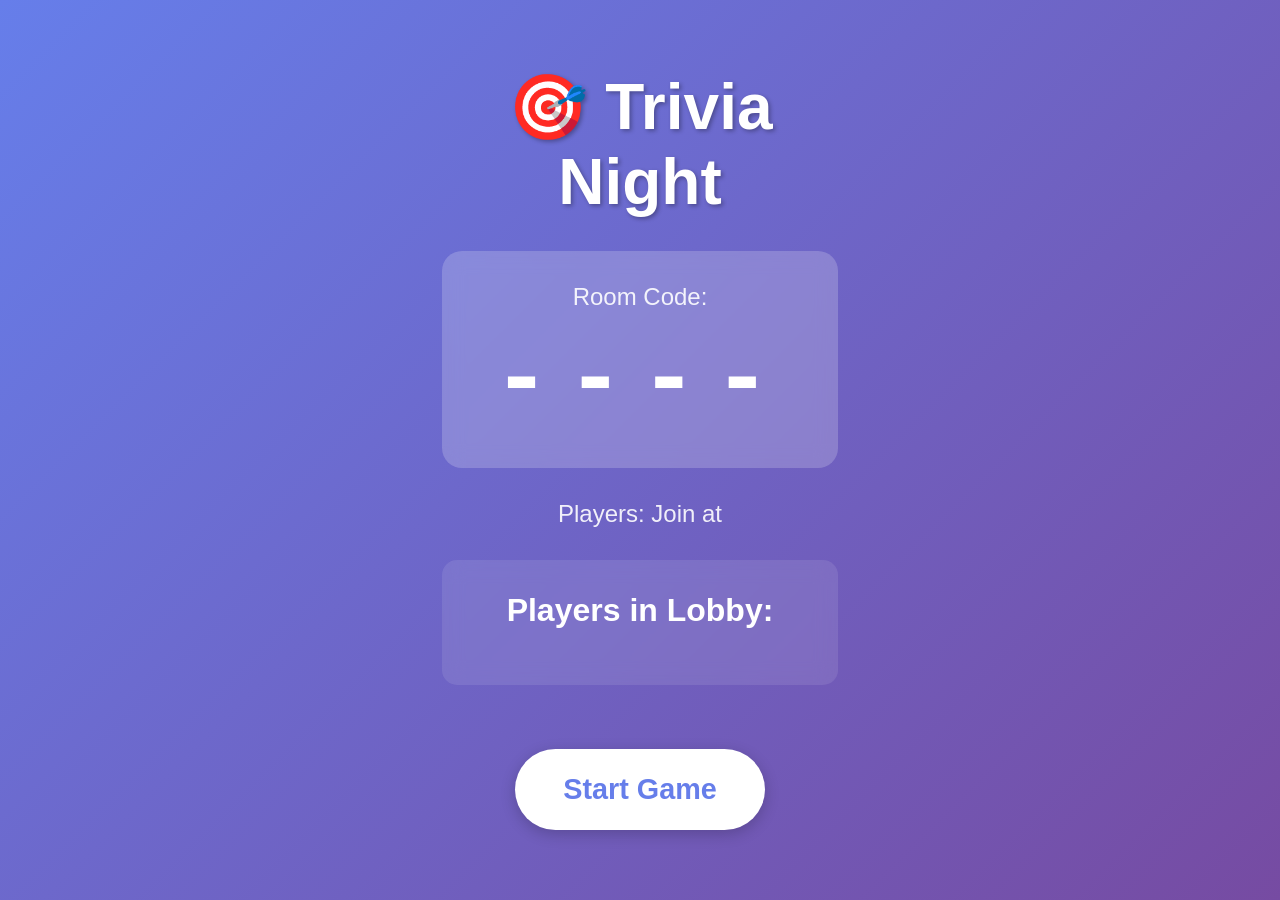
==== static/index.html @ 88dd0bcc "Add Jackbox-style trivia game with LLM judging Created a complete multiplayer trivia game with the f" ====
<!DOCTYPE html>
<html lang="en">
<head>
    <meta charset="UTF-8">
    <meta name="viewport" content="width=device-width, initial-scale=1.0">
    <title>Trivia Night - Host Display</title>
    <link rel="stylesheet" href="/static/css/host.css">
</head>
<body>
    <div id="app">
        <!-- Lobby Screen -->
        <div id="lobby-screen" class="screen">
            <div class="container">
                <h1 class="game-title">🎯 Trivia Night</h1>
                <div id="room-code-display" class="room-code">
                    <div class="label">Room Code:</div>
                    <div id="room-code" class="code">----</div>
                </div>
                <div class="instruction">
                    Players: Join at <strong id="join-url"></strong>
                </div>
                <div id="players-waiting" class="players-list">
                    <h2>Players in Lobby:</h2>
                    <div id="lobby-players"></div>
                </div>
                <button id="start-game-btn" class="btn btn-primary">Start Game</button>
            </div>
        </div>

        <!-- Question Display Screen -->
        <div id="question-screen" class="screen hidden">
            <div class="container">
                <div class="question-header">
                    <span id="question-number" class="question-number"></span>
                    <span id="question-category" class="category"></span>
                </div>
                <div id="question-text" class="question-text"></div>
                <button id="start-answering-btn" class="btn btn-primary">Start Answering!</button>
            </div>
        </div>

        <!-- Answering Screen -->
        <div id="answering-screen" class="screen hidden">
            <div class="container">
                <div class="question-header">
                    <span id="answering-question-number" class="question-number"></span>
                </div>
                <div id="answering-question-text" class="question-text-small"></div>
                <h2>Players Answering...</h2>
                <div id="answering-status" class="answering-status"></div>
                <button id="judge-answers-btn" class="btn btn-primary">Judge Answers</button>
            </div>
        </div>

        <!-- Judging Screen -->
        <div id="judging-screen" class="screen hidden">
            <div class="container">
                <h2>⚖️ Judging Answers...</h2>
                <div class="loading-spinner"></div>
            </div>
        </div>

        <!-- Results Screen -->
        <div id="results-screen" class="screen hidden">
            <div class="container">
                <div class="correct-answer">
                    <div class="label">Correct Answer:</div>
                    <div id="correct-answer-text" class="answer"></div>
                </div>
                <div id="judgements" class="judgements"></div>
                <button id="next-question-btn" class="btn btn-primary">Next Question</button>
            </div>
        </div>

        <!-- Final Scores Screen -->
        <div id="final-screen" class="screen hidden">
            <div class="container">
                <h1 class="game-title">🏆 Final Scores</h1>
                <div id="final-scores" class="final-scores"></div>
                <button id="new-game-btn" class="btn btn-primary">New Game</button>
            </div>
        </div>
    </div>

    <script src="/static/js/host.js"></script>
</body>
</html>
---- static/css/host.css ----
* {
    margin: 0;
    padding: 0;
    box-sizing: border-box;
}

body {
    font-family: 'Segoe UI', Tahoma, Geneva, Verdana, sans-serif;
    background: linear-gradient(135deg, #667eea 0%, #764ba2 100%);
    color: #fff;
    min-height: 100vh;
    display: flex;
    align-items: center;
    justify-content: center;
}

.container {
    max-width: 1200px;
    width: 90%;
    margin: 0 auto;
    padding: 2rem;
    text-align: center;
}

.screen {
    min-height: 100vh;
    display: flex;
    align-items: center;
    justify-content: center;
}

.screen.hidden {
    display: none;
}

.game-title {
    font-size: 4rem;
    margin-bottom: 2rem;
    text-shadow: 2px 2px 4px rgba(0, 0, 0, 0.3);
}

.room-code {
    background: rgba(255, 255, 255, 0.2);
    backdrop-filter: blur(10px);
    border-radius: 20px;
    padding: 2rem;
    margin: 2rem 0;
}

.room-code .label {
    font-size: 1.5rem;
    margin-bottom: 1rem;
    opacity: 0.9;
}

.room-code .code {
    font-size: 6rem;
    font-weight: bold;
    letter-spacing: 1rem;
    font-family: 'Courier New', monospace;
}

.instruction {
    font-size: 1.5rem;
    margin: 2rem 0;
    opacity: 0.9;
}

.players-list {
    background: rgba(255, 255, 255, 0.1);
    backdrop-filter: blur(10px);
    border-radius: 15px;
    padding: 2rem;
    margin: 2rem 0;
}

.players-list h2 {
    margin-bottom: 1.5rem;
    font-size: 2rem;
}

#lobby-players {
    display: grid;
    grid-template-columns: repeat(auto-fill, minmax(200px, 1fr));
    gap: 1rem;
    margin-top: 1rem;
}

.player-card {
    background: rgba(255, 255, 255, 0.2);
    padding: 1rem;
    border-radius: 10px;
    font-size: 1.3rem;
    font-weight: bold;
}

.btn {
    font-size: 1.8rem;
    padding: 1.5rem 3rem;
    border: none;
    border-radius: 50px;
    cursor: pointer;
    font-weight: bold;
    transition: all 0.3s ease;
    margin-top: 2rem;
}

.btn-primary {
    background: #fff;
    color: #667eea;
    box-shadow: 0 4px 15px rgba(0, 0, 0, 0.2);
}

.btn-primary:hover {
    transform: translateY(-2px);
    box-shadow: 0 6px 20px rgba(0, 0, 0, 0.3);
}

.question-header {
    display: flex;
    justify-content: space-between;
    align-items: center;
    margin-bottom: 2rem;
    font-size: 1.5rem;
}

.question-number {
    background: rgba(255, 255, 255, 0.2);
    padding: 0.5rem 1rem;
    border-radius: 10px;
}

.category {
    background: rgba(255, 255, 255, 0.2);
    padding: 0.5rem 1rem;
    border-radius: 10px;
}

.question-text {
    font-size: 3.5rem;
    font-weight: bold;
    margin: 3rem 0;
    line-height: 1.4;
    text-shadow: 2px 2px 4px rgba(0, 0, 0, 0.3);
}

.question-text-small {
    font-size: 2rem;
    margin: 2rem 0;
    opacity: 0.9;
}

.answering-status {
    display: grid;
    grid-template-columns: repeat(auto-fill, minmax(250px, 1fr));
    gap: 1rem;
    margin: 2rem 0;
}

.player-status {
    background: rgba(255, 255, 255, 0.2);
    backdrop-filter: blur(10px);
    padding: 1.5rem;
    border-radius: 10px;
    font-size: 1.3rem;
}

.player-status.submitted {
    background: rgba(76, 175, 80, 0.5);
}

.player-status.waiting {
    background: rgba(255, 152, 0, 0.3);
}

.loading-spinner {
    border: 8px solid rgba(255, 255, 255, 0.3);
    border-top: 8px solid #fff;
    border-radius: 50%;
    width: 80px;
    height: 80px;
    animation: spin 1s linear infinite;
    margin: 2rem auto;
}

@keyframes spin {
    0% { transform: rotate(0deg); }
    100% { transform: rotate(360deg); }
}

.correct-answer {
    background: rgba(255, 255, 255, 0.2);
    backdrop-filter: blur(10px);
    border-radius: 15px;
    padding: 2rem;
    margin-bottom: 2rem;
}

.correct-answer .label {
    font-size: 1.5rem;
    margin-bottom: 1rem;
    opacity: 0.9;
}

.correct-answer .answer {
    font-size: 3rem;
    font-weight: bold;
}

.judgements {
    display: flex;
    flex-direction: column;
    gap: 1rem;
    margin: 2rem 0;
}

.judgement-card {
    background: rgba(255, 255, 255, 0.2);
    backdrop-filter: blur(10px);
    border-radius: 15px;
    padding: 1.5rem;
    text-align: left;
}

.judgement-card.correct {
    border-left: 5px solid #4caf50;
}

.judgement-card.incorrect {
    border-left: 5px solid #f44336;
}

.judgement-header {
    display: flex;
    justify-content: space-between;
    align-items: center;
    margin-bottom: 1rem;
}

.player-name {
    font-size: 1.8rem;
    font-weight: bold;
}

.points {
    font-size: 1.8rem;
    font-weight: bold;
}

.player-answer {
    font-size: 1.5rem;
    margin: 0.5rem 0;
    padding: 1rem;
    background: rgba(0, 0, 0, 0.2);
    border-radius: 10px;
}

.reasoning {
    font-size: 1.2rem;
    opacity: 0.9;
    margin-top: 0.5rem;
}

.final-scores {
    display: flex;
    flex-direction: column;
    gap: 1.5rem;
    margin: 3rem 0;
}

.score-card {
    background: rgba(255, 255, 255, 0.2);
    backdrop-filter: blur(10px);
    border-radius: 15px;
    padding: 2rem;
    display: flex;
    justify-content: space-between;
    align-items: center;
    font-size: 2rem;
}

.score-card:first-child {
    background: rgba(255, 215, 0, 0.4);
    border: 3px solid gold;
    transform: scale(1.05);
}

.score-card .rank {
    font-size: 2.5rem;
    font-weight: bold;
    min-width: 60px;
}

.score-card .name {
    flex: 1;
    text-align: left;
    margin: 0 2rem;
    font-weight: bold;
}

.score-card .score {
    font-size: 2.5rem;
    font-weight: bold;
}
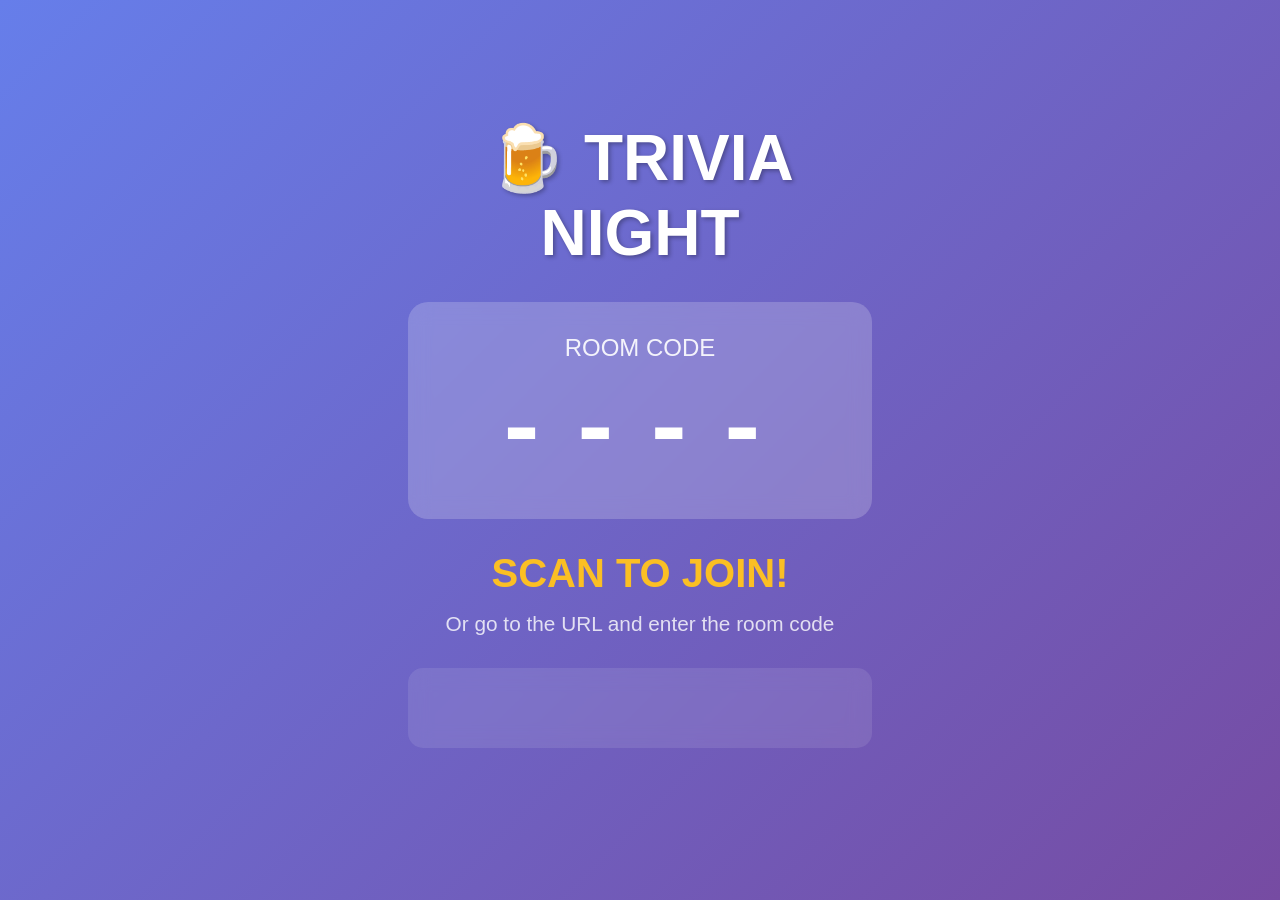
==== commit d33030c3: "Complete frontend redesign with bar trivia theme Player Interface: - Redesigned with fun, bold "bar " ====
--- a/static/index.html
+++ b/static/index.html
@@ -3,7 +3,7 @@
 <head>
     <meta charset="UTF-8">
     <meta name="viewport" content="width=device-width, initial-scale=1.0">
-    <title>Trivia Night - Host Display</title>
+    <title>🍺 Trivia Night - Host Display</title>
     <link rel="stylesheet" href="/static/css/host.css">
 </head>
 <body>
@@ -11,19 +11,19 @@
         <!-- Lobby Screen -->
         <div id="lobby-screen" class="screen">
             <div class="container">
-                <h1 class="game-title">🎯 Trivia Night</h1>
+                <h1 class="game-title">🍺 TRIVIA NIGHT</h1>
                 <div id="room-code-display" class="room-code">
-                    <div class="label">Room Code:</div>
+                    <div class="label">ROOM CODE</div>
                     <div id="room-code" class="code">----</div>
                 </div>
                 <div class="instruction">
-                    Players: Join at <strong id="join-url"></strong>
+                    <div class="big-text">SCAN TO JOIN!</div>
+                    <div class="url-text" id="join-url"></div>
+                    <div class="helper-text">Or go to the URL and enter the room code</div>
                 </div>
                 <div id="players-waiting" class="players-list">
-                    <h2>Players in Lobby:</h2>
                     <div id="lobby-players"></div>
                 </div>
-                <button id="start-game-btn" class="btn btn-primary">Start Game</button>
             </div>
         </div>
 
@@ -35,7 +35,7 @@
                     <span id="question-category" class="category"></span>
                 </div>
                 <div id="question-text" class="question-text"></div>
-                <button id="start-answering-btn" class="btn btn-primary">Start Answering!</button>
+                <div class="status-message">Get ready to answer on your device!</div>
             </div>
         </div>
 
@@ -46,38 +46,37 @@
                     <span id="answering-question-number" class="question-number"></span>
                 </div>
                 <div id="answering-question-text" class="question-text-small"></div>
-                <h2>Players Answering...</h2>
+                <h2 class="status-title">Players Answering...</h2>
                 <div id="answering-status" class="answering-status"></div>
-                <button id="judge-answers-btn" class="btn btn-primary">Judge Answers</button>
             </div>
         </div>
 
         <!-- Judging Screen -->
         <div id="judging-screen" class="screen hidden">
             <div class="container">
-                <h2>⚖️ Judging Answers...</h2>
+                <h1 class="status-title">⚖️ JUDGING...</h1>
                 <div class="loading-spinner"></div>
+                <p class="status-message">Claude is evaluating all answers</p>
             </div>
         </div>
 
         <!-- Results Screen -->
         <div id="results-screen" class="screen hidden">
             <div class="container">
-                <div class="correct-answer">
-                    <div class="label">Correct Answer:</div>
+                <div class="correct-answer-box">
+                    <div class="label">CORRECT ANSWER</div>
                     <div id="correct-answer-text" class="answer"></div>
                 </div>
                 <div id="judgements" class="judgements"></div>
-                <button id="next-question-btn" class="btn btn-primary">Next Question</button>
             </div>
         </div>
 
         <!-- Final Scores Screen -->
         <div id="final-screen" class="screen hidden">
             <div class="container">
-                <h1 class="game-title">🏆 Final Scores</h1>
+                <h1 class="game-title">🏆 FINAL SCORES</h1>
                 <div id="final-scores" class="final-scores"></div>
-                <button id="new-game-btn" class="btn btn-primary">New Game</button>
+                <div class="status-message">Thanks for playing!</div>
             </div>
         </div>
     </div>
--- a/static/css/host.css
+++ b/static/css/host.css
@@ -61,9 +61,62 @@
 }
 
 .instruction {
-    font-size: 1.5rem;
-    margin: 2rem 0;
-    opacity: 0.9;
+    margin: 2rem 0;
+}
+
+.big-text {
+    font-size: 2.5rem;
+    font-weight: 800;
+    margin-bottom: 1rem;
+    color: #fbbf24;
+}
+
+.url-text {
+    font-size: 2rem;
+    font-weight: 700;
+    margin: 1rem 0;
+}
+
+.helper-text {
+    font-size: 1.3rem;
+    opacity: 0.8;
+    margin-top: 1rem;
+}
+
+.status-title {
+    font-size: 3.5rem;
+    font-weight: 900;
+    text-align: center;
+    margin: 2rem 0;
+}
+
+.status-message {
+    font-size: 1.8rem;
+    text-align: center;
+    opacity: 0.9;
+    margin: 2rem 0;
+}
+
+.correct-answer-box {
+    background: rgba(251, 191, 36, 0.3);
+    backdrop-filter: blur(10px);
+    border-radius: 20px;
+    border: 4px solid #fbbf24;
+    padding: 2rem;
+    margin-bottom: 3rem;
+}
+
+.correct-answer-box .label {
+    font-size: 1.8rem;
+    font-weight: 700;
+    margin-bottom: 1rem;
+    opacity: 0.9;
+}
+
+.correct-answer-box .answer {
+    font-size: 3.5rem;
+    font-weight: 900;
+    color: #fbbf24;
 }
 
 .players-list {
